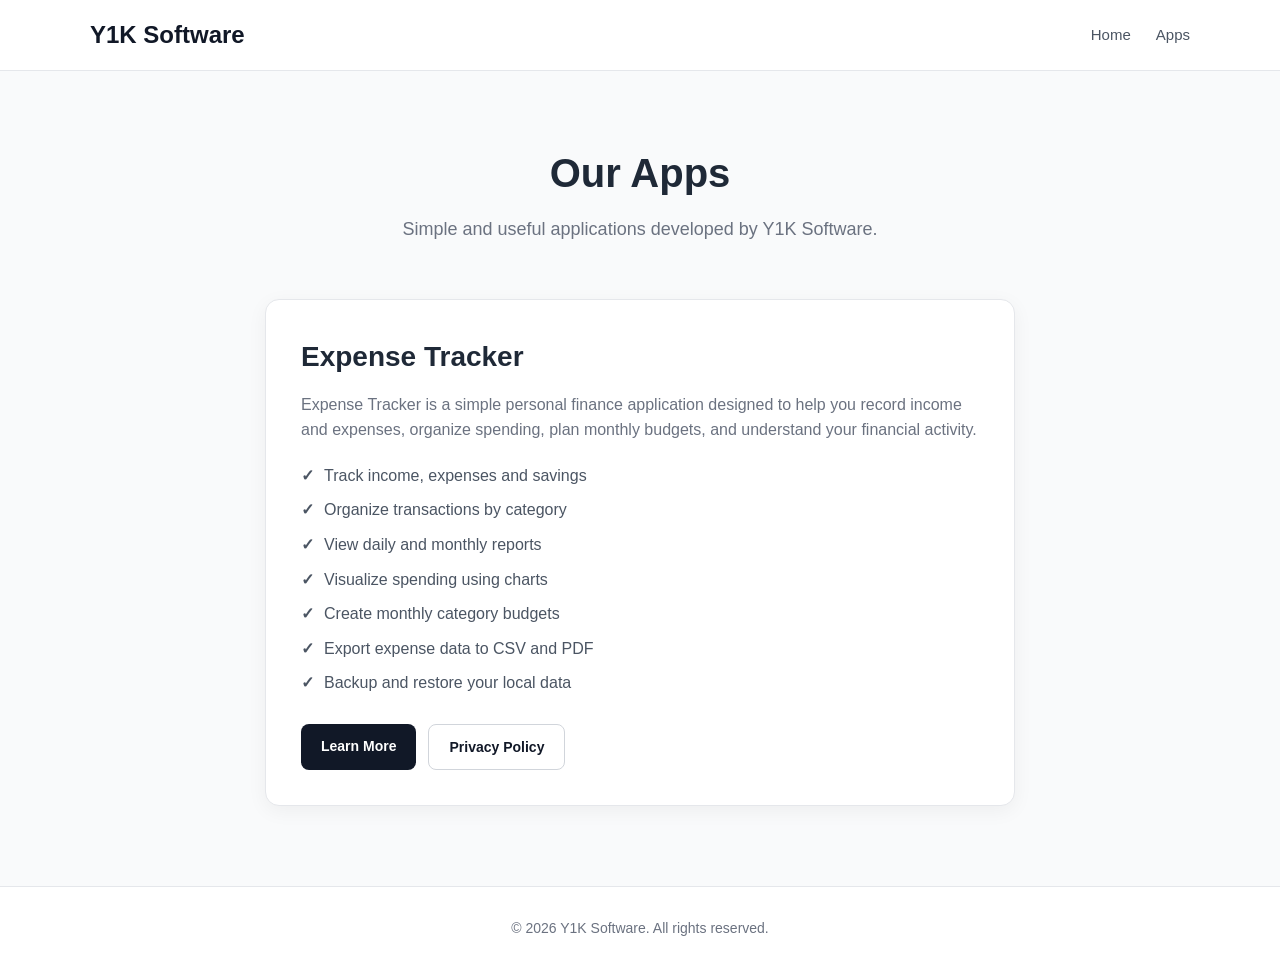
==== apps/index.html @ 78d9a58e "Add Expense Tracker app pages Create a dedicated apps section with an Expense Tracker landing page a" ====
<!DOCTYPE html>
<html lang="en">
<head>
    <meta charset="UTF-8">
    <meta name="viewport" content="width=device-width, initial-scale=1.0">

    <title>Apps - Y1K Software</title>

    <meta name="description"
          content="Explore applications developed by Y1K Software.">

    <style>
        * {
            box-sizing: border-box;
            margin: 0;
            padding: 0;
        }

        body {
            font-family: -apple-system, BlinkMacSystemFont, "Segoe UI",
                         Roboto, Helvetica, Arial, sans-serif;
            color: #1f2937;
            background: #f9fafb;
            line-height: 1.6;
        }

        a {
            text-decoration: none;
            color: inherit;
        }

        .container {
            width: 90%;
            max-width: 1100px;
            margin: auto;
        }

        header {
            background: #ffffff;
            border-bottom: 1px solid #e5e7eb;
        }

        .navbar {
            height: 70px;
            display: flex;
            align-items: center;
            justify-content: space-between;
        }

        .logo {
            font-size: 24px;
            font-weight: 700;
            color: #111827;
        }

        nav {
            display: flex;
            gap: 25px;
        }

        nav a {
            color: #4b5563;
            font-size: 15px;
        }

        nav a:hover {
            color: #111827;
        }

        .page-header {
            text-align: center;
            padding: 70px 0 45px;
        }

        .page-header h1 {
            font-size: 40px;
            margin-bottom: 10px;
        }

        .page-header p {
            color: #6b7280;
            font-size: 18px;
        }

        .apps-section {
            padding: 10px 0 80px;
        }

        .app-card {
            max-width: 750px;
            margin: auto;
            background: #ffffff;
            border: 1px solid #e5e7eb;
            border-radius: 14px;
            padding: 35px;
            box-shadow: 0 5px 20px rgba(0, 0, 0, 0.05);
        }

        .app-card h2 {
            font-size: 28px;
            margin-bottom: 12px;
        }

        .app-card p {
            color: #6b7280;
            margin-bottom: 20px;
        }

        .features {
            list-style: none;
            margin-bottom: 28px;
        }

        .features li {
            margin: 9px 0;
            color: #4b5563;
        }

        .features li::before {
            content: "✓";
            font-weight: bold;
            margin-right: 10px;
        }

        .actions {
            display: flex;
            flex-wrap: wrap;
            gap: 12px;
        }

        .button {
            display: inline-block;
            padding: 11px 20px;
            border-radius: 8px;
            background: #111827;
            color: #ffffff;
            font-weight: 600;
            font-size: 14px;
        }

        .button-secondary {
            background: #ffffff;
            color: #111827;
            border: 1px solid #d1d5db;
        }

        footer {
            background: #ffffff;
            border-top: 1px solid #e5e7eb;
            padding: 30px 0;
            text-align: center;
            color: #6b7280;
            font-size: 14px;
        }

        @media (max-width: 600px) {
            .navbar {
                height: auto;
                padding: 18px 0;
                flex-direction: column;
                gap: 12px;
            }

            .page-header h1 {
                font-size: 32px;
            }

            .app-card {
                padding: 25px;
            }
        }
    </style>
</head>

<body>

<header>
    <div class="container navbar">

        <a href="/" class="logo">Y1K Software</a>

        <nav>
            <a href="/">Home</a>
            <a href="/apps/">Apps</a>
        </nav>

    </div>
</header>


<main>

    <section class="page-header">
        <div class="container">

            <h1>Our Apps</h1>

            <p>
                Simple and useful applications developed by Y1K Software.
            </p>

        </div>
    </section>


    <section class="apps-section">

        <div class="container">

            <div class="app-card">

                <h2>Expense Tracker</h2>

                <p>
                    Expense Tracker is a simple personal finance application
                    designed to help you record income and expenses, organize
                    spending, plan monthly budgets, and understand your
                    financial activity.
                </p>

                <ul class="features">
                    <li>Track income, expenses and savings</li>
                    <li>Organize transactions by category</li>
                    <li>View daily and monthly reports</li>
                    <li>Visualize spending using charts</li>
                    <li>Create monthly category budgets</li>
                    <li>Export expense data to CSV and PDF</li>
                    <li>Backup and restore your local data</li>
                </ul>

                <div class="actions">

                    <a href="/apps/ExpenseTracker/" class="button">
                        Learn More
                    </a>

                    <a href="/apps/ExpenseTracker/privacy-policy.html"
                       class="button button-secondary">
                        Privacy Policy
                    </a>

                </div>

            </div>

        </div>

    </section>

</main>


<footer>
    <div class="container">
        <p>&copy; 2026 Y1K Software. All rights reserved.</p>
    </div>
</footer>

</body>
</html>
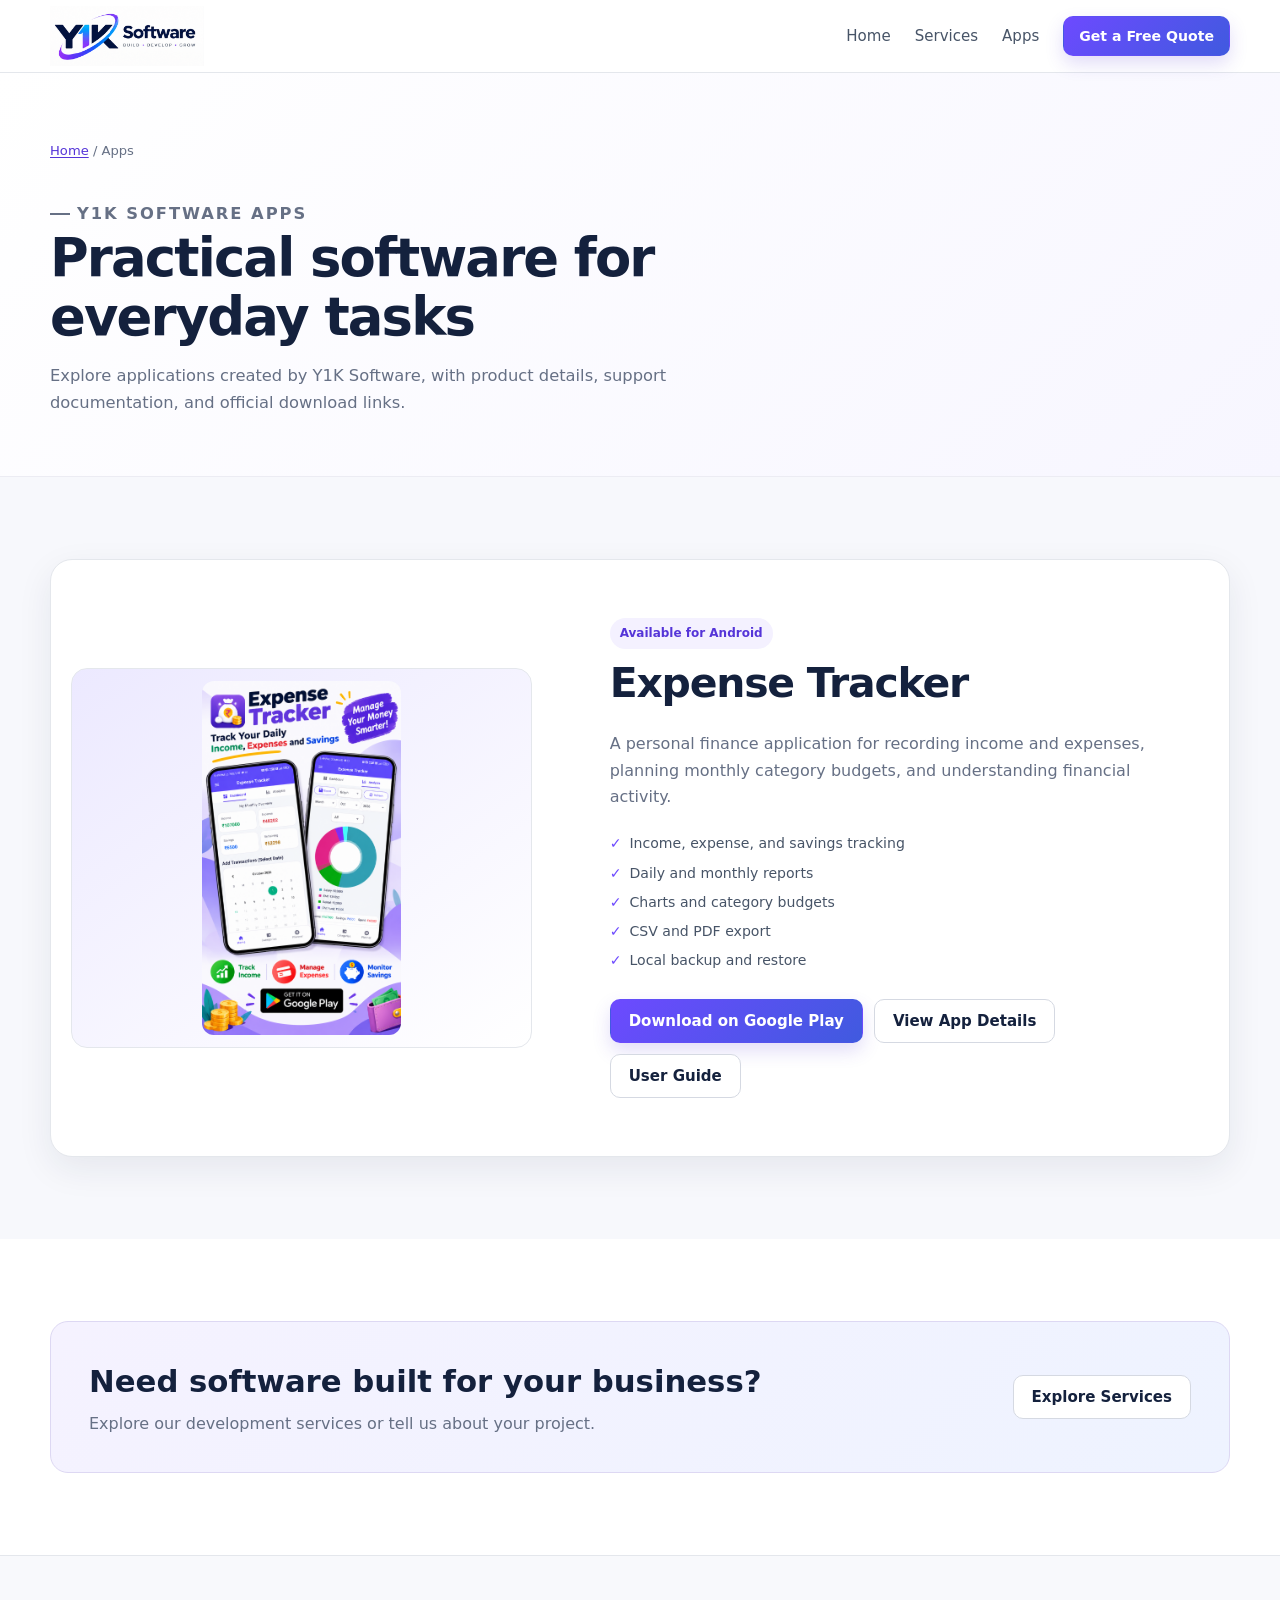
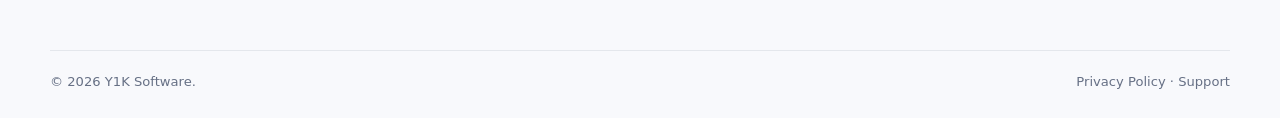
==== commit df5040ce: "Redesigned Website Co-Authored-By: Copilot <198982749+Copilot@users.noreply.github.com>" ====
--- a/apps/index.html
+++ b/apps/index.html
@@ -1,260 +1,5 @@
-<!DOCTYPE html>
-<html lang="en">
-<head>
-    <meta charset="UTF-8">
-    <meta name="viewport" content="width=device-width, initial-scale=1.0">
-
-    <title>Apps - Y1K Software</title>
-
-    <meta name="description"
-          content="Explore applications developed by Y1K Software.">
-
-    <style>
-        * {
-            box-sizing: border-box;
-            margin: 0;
-            padding: 0;
-        }
-
-        body {
-            font-family: -apple-system, BlinkMacSystemFont, "Segoe UI",
-                         Roboto, Helvetica, Arial, sans-serif;
-            color: #1f2937;
-            background: #f9fafb;
-            line-height: 1.6;
-        }
-
-        a {
-            text-decoration: none;
-            color: inherit;
-        }
-
-        .container {
-            width: 90%;
-            max-width: 1100px;
-            margin: auto;
-        }
-
-        header {
-            background: #ffffff;
-            border-bottom: 1px solid #e5e7eb;
-        }
-
-        .navbar {
-            height: 70px;
-            display: flex;
-            align-items: center;
-            justify-content: space-between;
-        }
-
-        .logo {
-            font-size: 24px;
-            font-weight: 700;
-            color: #111827;
-        }
-
-        nav {
-            display: flex;
-            gap: 25px;
-        }
-
-        nav a {
-            color: #4b5563;
-            font-size: 15px;
-        }
-
-        nav a:hover {
-            color: #111827;
-        }
-
-        .page-header {
-            text-align: center;
-            padding: 70px 0 45px;
-        }
-
-        .page-header h1 {
-            font-size: 40px;
-            margin-bottom: 10px;
-        }
-
-        .page-header p {
-            color: #6b7280;
-            font-size: 18px;
-        }
-
-        .apps-section {
-            padding: 10px 0 80px;
-        }
-
-        .app-card {
-            max-width: 750px;
-            margin: auto;
-            background: #ffffff;
-            border: 1px solid #e5e7eb;
-            border-radius: 14px;
-            padding: 35px;
-            box-shadow: 0 5px 20px rgba(0, 0, 0, 0.05);
-        }
-
-        .app-card h2 {
-            font-size: 28px;
-            margin-bottom: 12px;
-        }
-
-        .app-card p {
-            color: #6b7280;
-            margin-bottom: 20px;
-        }
-
-        .features {
-            list-style: none;
-            margin-bottom: 28px;
-        }
-
-        .features li {
-            margin: 9px 0;
-            color: #4b5563;
-        }
-
-        .features li::before {
-            content: "✓";
-            font-weight: bold;
-            margin-right: 10px;
-        }
-
-        .actions {
-            display: flex;
-            flex-wrap: wrap;
-            gap: 12px;
-        }
-
-        .button {
-            display: inline-block;
-            padding: 11px 20px;
-            border-radius: 8px;
-            background: #111827;
-            color: #ffffff;
-            font-weight: 600;
-            font-size: 14px;
-        }
-
-        .button-secondary {
-            background: #ffffff;
-            color: #111827;
-            border: 1px solid #d1d5db;
-        }
-
-        footer {
-            background: #ffffff;
-            border-top: 1px solid #e5e7eb;
-            padding: 30px 0;
-            text-align: center;
-            color: #6b7280;
-            font-size: 14px;
-        }
-
-        @media (max-width: 600px) {
-            .navbar {
-                height: auto;
-                padding: 18px 0;
-                flex-direction: column;
-                gap: 12px;
-            }
-
-            .page-header h1 {
-                font-size: 32px;
-            }
-
-            .app-card {
-                padding: 25px;
-            }
-        }
-    </style>
-</head>
-
-<body>
-
-<header>
-    <div class="container navbar">
-
-        <a href="/" class="logo">Y1K Software</a>
-
-        <nav>
-            <a href="/">Home</a>
-            <a href="/apps/">Apps</a>
-        </nav>
-
-    </div>
-</header>
-
-
-<main>
-
-    <section class="page-header">
-        <div class="container">
-
-            <h1>Our Apps</h1>
-
-            <p>
-                Simple and useful applications developed by Y1K Software.
-            </p>
-
-        </div>
-    </section>
-
-
-    <section class="apps-section">
-
-        <div class="container">
-
-            <div class="app-card">
-
-                <h2>Expense Tracker</h2>
-
-                <p>
-                    Expense Tracker is a simple personal finance application
-                    designed to help you record income and expenses, organize
-                    spending, plan monthly budgets, and understand your
-                    financial activity.
-                </p>
-
-                <ul class="features">
-                    <li>Track income, expenses and savings</li>
-                    <li>Organize transactions by category</li>
-                    <li>View daily and monthly reports</li>
-                    <li>Visualize spending using charts</li>
-                    <li>Create monthly category budgets</li>
-                    <li>Export expense data to CSV and PDF</li>
-                    <li>Backup and restore your local data</li>
-                </ul>
-
-                <div class="actions">
-
-                    <a href="/apps/ExpenseTracker/" class="button">
-                        Learn More
-                    </a>
-
-                    <a href="/apps/ExpenseTracker/privacy-policy.html"
-                       class="button button-secondary">
-                        Privacy Policy
-                    </a>
-
-                </div>
-
-            </div>
-
-        </div>
-
-    </section>
-
-</main>
-
-
-<footer>
-    <div class="container">
-        <p>&copy; 2026 Y1K Software. All rights reserved.</p>
-    </div>
-</footer>
-
-</body>
-</html>
+<!DOCTYPE html><html lang="en"><head><meta charset="utf-8"><meta name="viewport" content="width=device-width,initial-scale=1"><title>Apps by Y1K Software | Expense Tracker for Android</title><meta name="description" content="Explore practical applications by Y1K Software, including Expense Tracker for Android. View features, guides and the official Google Play download."><link rel="canonical" href="https://y1ksoftware.in/apps/"><meta property="og:type" content="website"><meta property="og:title" content="Apps by Y1K Software"><meta property="og:description" content="Practical applications from Y1K Software, including Expense Tracker for Android."><meta property="og:url" content="https://y1ksoftware.in/apps/"><meta property="og:image" content="https://y1ksoftware.in/assets/ExpenseTracker.png"><meta name="twitter:card" content="summary_large_image"><link rel="stylesheet" href="/assets/styles.css"><link rel="icon" href="/favicon.svg" type="image/svg+xml">
+</head><body><a class="skip-link" href="#main">Skip to content</a><header class="site-header"><div class="container nav-wrap"><a class="brand" href="/"><img class="brand-logo" src="/assets/Logo%20and%20Company%20name.png" width="568" height="220" alt="Y1K Software"></a><button class="menu-toggle" type="button" aria-expanded="false" aria-controls="site-nav" aria-label="Open navigation"><span></span></button><nav class="site-nav" id="site-nav" aria-label="Primary navigation"><a href="/">Home</a><a href="/#services">Services</a><a href="/apps/">Apps</a><a class="button small" href="/#contact">Get a Free Quote</a></nav></div></header><main id="main">
+<section class="page-hero"><div class="container"><nav class="breadcrumbs" aria-label="Breadcrumb"><a href="/">Home</a> / Apps</nav><p class="eyebrow">Y1K Software apps</p><h1>Practical software for everyday tasks</h1><p>Explore applications created by Y1K Software, with product details, support documentation, and official download links.</p></div></section>
+<section class="section dark"><div class="container"><article class="portfolio-card"><div class="portfolio-visual app-showcase-visual"><img src="/assets/ExpenseTracker.png" width="942" height="1667" alt="Expense Tracker app dashboard and analysis screenshots" loading="eager"></div><div class="portfolio-copy"><span class="tag">Available for Android</span><h2>Expense Tracker</h2><p>A personal finance application for recording income and expenses, planning monthly category budgets, and understanding financial activity.</p><ul class="check-list"><li>Income, expense, and savings tracking</li><li>Daily and monthly reports</li><li>Charts and category budgets</li><li>CSV and PDF export</li><li>Local backup and restore</li></ul><div class="card-actions"><a class="button" href="https://play.google.com/store/apps/details?id=com.y1ksoftware.expensetracker" target="_blank" rel="noopener">Download on Google Play</a><a class="button secondary" href="/apps/ExpenseTracker/">View App Details</a><a class="button secondary" href="/apps/ExpenseTracker/UserGuide.html">User Guide</a></div></div></article></div></section>
+<section class="section"><div class="container"><div class="cta-band"><div><h2>Need software built for your business?</h2><p>Explore our development services or tell us about your project.</p></div><div class="card-actions"><a class="button light" href="/#services">Explore Services</a></div></div></div></section></main><footer class="site-footer"><div class="container"><div class="footer-bottom"><span>&copy; 2026 Y1K Software.</span><span><a href="/apps/ExpenseTracker/privacy-policy.html">Privacy Policy</a> · <a href="mailto:y1ksoftwaresupport@gmail.com">Support</a></span></div></div></footer><script src="/assets/site.js" defer></script></body></html>
--- a/assets/styles.css
+++ b/assets/styles.css
@@ -0,0 +1,107 @@
+:root {
+  --navy: #14213d;
+  --navy-2: #1d2d50;
+  --ink: #172033;
+  --muted: #667085;
+  --line: #e4e7ec;
+  --soft: #f7f8fc;
+  --soft-purple: #f4f1ff;
+  --white: #fff;
+  --purple: #6d4aff;
+  --purple-dark: #5535d8;
+  --indigo: #405adf;
+  --cyan: #0891b2;
+  --green: #168a4b;
+  --shadow: 0 12px 35px rgba(25, 38, 68, .08);
+  --shadow-lg: 0 22px 60px rgba(36, 31, 79, .11);
+  --radius: 18px;
+  --max: 1180px;
+}
+
+* { box-sizing: border-box; }
+html { scroll-behavior: smooth; scroll-padding-top: 78px; }
+body { margin: 0; overflow-x: hidden; color: var(--ink); background: var(--white); font-family: Inter, ui-sans-serif, system-ui, -apple-system, BlinkMacSystemFont, "Segoe UI", sans-serif; font-size: 16px; font-weight: 400; line-height: 1.65; }
+img, svg { display: block; max-width: 100%; }
+a { color: inherit; text-decoration: none; }
+button, input, select, textarea { font: inherit; }
+button, .button { cursor: pointer; }
+:focus-visible { outline: 3px solid rgba(109, 74, 255, .3); outline-offset: 3px; }
+.container { width: min(calc(100% - 40px), var(--max)); margin-inline: auto; }
+.skip-link { position: absolute; z-index: 100; top: -80px; left: 16px; padding: 10px 16px; border-radius: 8px; background: var(--navy); color: #fff; }
+.skip-link:focus { top: 12px; }
+
+.site-header { position: sticky; z-index: 50; top: 0; border-bottom: 1px solid var(--line); background: rgba(255,255,255,.96); color: var(--ink); backdrop-filter: blur(14px); }
+.nav-wrap { min-height: 72px; display: flex; align-items: center; justify-content: space-between; gap: 26px; }
+.brand { display: inline-flex; align-items: center; white-space: nowrap; }
+.brand-logo { width: 154px; height: auto; }
+.site-nav { display: flex; align-items: center; gap: 24px; font-size: .94rem; font-weight: 500; }
+.site-nav > a:not(.button) { color: #475467; }
+.site-nav > a:hover { color: var(--purple-dark); }
+.menu-toggle { display: none; width: 42px; height: 42px; border: 1px solid var(--line); border-radius: 10px; background: #fff; color: var(--navy); }
+.menu-toggle span, .menu-toggle::before, .menu-toggle::after { display: block; width: 19px; height: 2px; margin: 4px auto; content: ""; background: currentColor; }
+
+.button { display: inline-flex; min-height: 44px; align-items: center; justify-content: center; gap: 8px; padding: 10px 18px; border: 1px solid transparent; border-radius: 10px; background: linear-gradient(135deg, var(--purple), var(--indigo)); color: #fff; font-size: .94rem; font-weight: 600; line-height: 1.2; box-shadow: 0 8px 18px rgba(85,53,216,.17); transition: transform .2s ease, box-shadow .2s ease, background .2s ease; }
+.button:hover { transform: translateY(-1px); box-shadow: 0 11px 23px rgba(85,53,216,.24); }
+.button.secondary, .button.light { border-color: #d5d9e2; background: #fff; color: var(--navy); box-shadow: none; }
+.button.secondary:hover, .button.light:hover { border-color: #b9b1ed; background: #faf9ff; }
+.button.small { min-height: 40px; padding: 9px 15px; font-size: .88rem; }
+
+.eyebrow { display: inline-flex; align-items: center; gap: 7px; margin: 0 0 14px; color: var(--purple-dark); font-size: .75rem; font-weight: 650; letter-spacing: .12em; text-transform: uppercase; }
+.eyebrow::before { width: 20px; height: 2px; content: ""; background: currentColor; }
+.hero { position: relative; overflow: hidden; min-height: auto; padding: 72px 0 76px; background: linear-gradient(135deg, #fff 0%, #fbfaff 58%, #f2f5ff 100%); color: var(--ink); }
+.hero::before { position: absolute; top: -230px; right: -190px; width: 560px; height: 560px; content: ""; border-radius: 50%; background: radial-gradient(circle, rgba(109,74,255,.10), transparent 68%); pointer-events: none; }
+.hero-grid { position: relative; display: grid; grid-template-columns: 1.12fr .88fr; align-items: center; gap: clamp(46px, 7vw, 84px); }
+.hero-grid > * { min-width: 0; }
+.hero h1, .page-hero h1 { max-width: 690px; margin: 0; color: var(--navy); font-size: clamp(2.75rem, 4.2vw, 3.25rem); font-weight: 650; line-height: 1.12; letter-spacing: -.035em; }
+.gradient-text { color: var(--purple-dark); }
+.hero-copy > p { max-width: 620px; margin: 21px 0 27px; color: var(--muted); font-size: clamp(1rem, 1.4vw, 1.08rem); }
+.hero-actions, .card-actions { display: flex; flex-wrap: wrap; gap: 11px; }
+.trust-line { display: flex; flex-wrap: wrap; gap: 18px; margin-top: 24px; color: #667085; font-size: .85rem; }
+.trust-line span::before { margin-right: 7px; color: var(--purple); content: "✓"; }
+.hero-form-card { position: relative; padding: clamp(24px, 3.2vw, 34px); border: 1px solid #e1def3; border-radius: 20px; background: rgba(255,255,255,.96); box-shadow: var(--shadow-lg); }
+.hero-form-card h2 { margin: 0; color: var(--navy); font-size: clamp(1.45rem, 2.2vw, 1.8rem); font-weight: 650; letter-spacing: -.02em; }
+.hero-form-card > p { margin: 7px 0 21px; color: var(--muted); font-size: .88rem; }
+
+.section { padding: 82px 0; }.section.soft { background: var(--soft); }.section.dark { background: #f7f8fc; color: var(--ink); }
+.section-heading { display: flex; align-items: end; justify-content: space-between; gap: 28px; margin-bottom: 34px; }
+.section-heading > div { max-width: 710px; }.section-heading h2, .content-block h2 { margin: 0; color: var(--navy); font-size: clamp(1.9rem, 3vw, 2.3rem); font-weight: 600; line-height: 1.2; letter-spacing: -.025em; }
+.section-heading p { max-width: 650px; margin: 11px 0 0; color: var(--muted); }.dark .section-heading p { color: var(--muted); }
+
+.service-grid { display: grid; grid-template-columns: repeat(6, 1fr); gap: 18px; }
+.service-card { grid-column: span 2; display: flex; min-height: 0; flex-direction: column; padding: 24px; border: 1px solid var(--line); border-radius: var(--radius); background: #fff; box-shadow: 0 5px 18px rgba(17,24,39,.035); }
+.service-card:nth-child(4), .service-card:nth-child(5) { grid-column: span 3; }
+.icon-box { display: grid; width: 42px; height: 42px; place-items: center; margin-bottom: 18px; border-radius: 11px; background: var(--soft-purple); color: var(--purple-dark); font-size: 1.15rem; }
+.service-card h3 { margin: 0 0 8px; color: var(--navy); font-size: 1.18rem; font-weight: 600; }.service-card p { margin: 0 0 13px; color: var(--muted); font-size: .94rem; }
+.check-list { margin: 0 0 20px; padding: 0; list-style: none; color: #475467; font-size: .88rem; }.check-list li { margin: 6px 0; }.check-list li::before { margin-right: 8px; color: var(--purple); content: "✓"; font-weight: 650; }
+.service-card .button { align-self: flex-start; margin-top: auto; }
+
+.why-grid { display: grid; grid-template-columns: repeat(3, 1fr); gap: 16px; }
+.why-item { padding: 24px; border: 1px solid var(--line); border-radius: 14px; background: #fff; }.why-item strong { display: block; margin-bottom: 6px; color: var(--navy); font-size: 1rem; font-weight: 600; }.why-item p { margin: 0; color: var(--muted); font-size: .9rem; }
+.portfolio-card { display: grid; grid-template-columns: .85fr 1.15fr; overflow: hidden; border: 1px solid var(--line); border-radius: 22px; background: #fff; box-shadow: var(--shadow); }
+.portfolio-visual { position: relative; min-height: 500px; overflow: hidden; background: linear-gradient(145deg, #ece9ff, #fff); }
+.portfolio-visual img { width: 100%; height: 100%; object-fit: cover; }
+.app-artwork-wrap { display: flex; align-items: center; justify-content: center; padding: 18px; border: 1px solid var(--line); border-radius: 20px; background: linear-gradient(145deg, #faf9ff, #fff); }
+.app-artwork { width: auto; max-width: 100%; max-height: 560px; border-radius: 16px; box-shadow: var(--shadow); object-fit: contain; }
+.portfolio-visual.app-showcase-visual { display: flex; height: 380px; min-height: 380px; align-self: center; align-items: center; justify-content: center; margin: 20px; padding: 12px; border: 1px solid var(--line); border-radius: 16px; }
+.app-showcase-visual img { width: auto; height: auto; max-width: 100%; max-height: 100%; border-radius: 12px; object-fit: contain; }
+.portfolio-copy { display: flex; flex-direction: column; justify-content: center; padding: clamp(32px, 5vw, 58px); }
+.portfolio-copy h2, .portfolio-copy h3 { margin: 12px 0 8px; color: var(--navy); font-size: clamp(1.85rem, 3.2vw, 2.7rem); font-weight: 600; line-height: 1.12; letter-spacing: -.03em; }.portfolio-copy p { color: var(--muted); }.portfolio-copy .check-list { color: #475467; }
+.tag { display: inline-flex; align-self: flex-start; padding: 6px 10px; border-radius: 999px; background: var(--soft-purple); color: var(--purple-dark); font-size: .75rem; font-weight: 600; }
+.process-grid { display: grid; grid-template-columns: repeat(4,1fr); gap: 16px; counter-reset: process; }.process-step { counter-increment: process; padding: 23px; border: 1px solid var(--line); border-top: 2px solid var(--purple); border-radius: 0 0 13px 13px; background: #fff; }.process-step::before { display: block; margin-bottom: 17px; color: var(--purple); content: "0" counter(process); font-weight: 600; }.process-step h3 { margin: 0 0 7px; color: var(--navy); font-size: 1.08rem; font-weight: 600; }.process-step p { margin: 0; color: var(--muted); font-size: .92rem; }
+.about-grid, .contact-grid, .content-grid { display: grid; grid-template-columns: .9fr 1.1fr; gap: clamp(38px, 7vw, 84px); align-items: start; }.content-block p { color: var(--muted); }
+.contact-section { background: linear-gradient(145deg, #f6f4ff, #f8faff); }.contact-card { padding: clamp(24px,4vw,38px); border: 1px solid #ddd8f3; border-radius: 20px; background: #fff; box-shadow: var(--shadow); }
+.form-grid { display: grid; grid-template-columns: 1fr 1fr; gap: 14px 16px; }.field.full { grid-column: 1/-1; }.field label { display: block; margin-bottom: 5px; color: #344054; font-size: .82rem; font-weight: 550; }.field label span { color: var(--muted); font-weight: 400; }.field input, .field select, .field textarea { width: 100%; min-height: 42px; border: 1px solid #d0d5dd; border-radius: 9px; padding: 9px 11px; background: #fff; color: var(--ink); font-size: .91rem; }.field textarea { min-height: 92px; resize: vertical; }.field input:focus, .field select:focus, .field textarea:focus { border-color: var(--purple); outline: 3px solid rgba(109,74,255,.1); }.field-error { min-height: 14px; margin: 3px 0 0; color: #b42318; font-size: .73rem; line-height: 1.25; }.honeypot { position: absolute !important; left: -9999px !important; }
+.form-note { margin: 10px 0 0; color: var(--muted); font-size: .76rem; }.direct-email { display: inline-block; margin-top: 18px; color: var(--purple-dark); font-weight: 600; }
+
+.page-hero { padding: 67px 0 59px; border-bottom: 1px solid #ececf3; background: linear-gradient(135deg, #fff, #f7f6ff); color: var(--ink); }.page-hero h1 { max-width: 780px; font-size: clamp(2.35rem, 4.5vw, 3.3rem); }.page-hero p { max-width: 730px; margin: 17px 0 0; color: var(--muted); font-size: 1.02rem; }
+.breadcrumbs { margin-bottom: 22px; color: #667085; font-size: .82rem; }.breadcrumbs a { color: var(--purple-dark); text-decoration: underline; text-underline-offset: .18em; }
+.benefit-grid, .faq-grid { display: grid; grid-template-columns: repeat(2,1fr); gap: 16px; }.benefit { padding: 22px; border: 1px solid var(--line); border-radius: 14px; background: #fff; }.benefit h3 { margin: 0 0 6px; color: var(--navy); font-size: 1.08rem; font-weight: 600; }.benefit p { margin: 0; color: var(--muted); font-size: .92rem; }
+.faq-grid details { align-self: start; border: 1px solid var(--line); border-radius: 12px; background: #fff; padding: 17px; }.faq-grid summary { cursor: pointer; color: var(--navy); font-weight: 600; }.faq-grid details p { color: var(--muted); }
+.cta-band { display: flex; align-items: center; justify-content: space-between; gap: 24px; padding: 34px 38px; border: 1px solid #ddd8f3; border-radius: 18px; background: linear-gradient(135deg, #f5f2ff, #eef3ff); color: var(--ink); }.cta-band h2 { margin: 0; color: var(--navy); font-size: clamp(1.5rem, 2.4vw, 1.95rem); font-weight: 600; }.cta-band p { margin: 5px 0 0; color: var(--muted); }
+
+.site-footer { padding: 56px 0 26px; border-top: 1px solid var(--line); background: #f8f9fc; color: #667085; }.footer-grid { display: grid; grid-template-columns: 1.5fr 1fr 1fr 1fr; gap: 36px; }.site-footer .brand-logo { width: 174px; }.footer-copy { max-width: 360px; }.footer-col strong { display: block; margin-bottom: 12px; color: var(--navy); font-weight: 600; }.footer-col a { display: block; margin: 7px 0; }.footer-col a:hover { color: var(--purple-dark); }.footer-bottom { display: flex; justify-content: space-between; gap: 20px; margin-top: 38px; padding-top: 20px; border-top: 1px solid var(--line); font-size: .82rem; }
+.reveal { opacity: 0; transform: translateY(12px); transition: opacity .5s ease, transform .5s ease; }.reveal.visible { opacity: 1; transform: none; }
+
+@media (prefers-reduced-motion: reduce) { html { scroll-behavior: auto; } *,*::before,*::after { scroll-behavior: auto !important; transition-duration: .01ms !important; animation-duration: .01ms !important; } .reveal { opacity: 1; transform: none; } }
+@media (max-width: 900px) { .menu-toggle { display: block; }.site-nav { position: absolute; top: 72px; left: 0; right: 0; display: none; align-items: stretch; flex-direction: column; gap: 0; padding: 12px 20px 20px; border-bottom: 1px solid var(--line); background: #fff; box-shadow: 0 18px 30px rgba(17,24,39,.09); }.site-nav.open { display: flex; }.site-nav a { padding: 11px; }.hero-grid, .portfolio-card, .about-grid, .contact-grid, .content-grid { grid-template-columns: 1fr; }.hero { padding-top: 58px; }.hero-copy { max-width: 700px; }.hero-form-card { max-width: 680px; }.service-card, .service-card:nth-child(4), .service-card:nth-child(5) { grid-column: span 3; }.why-grid { grid-template-columns: 1fr 1fr; }.process-grid { grid-template-columns: 1fr 1fr; }.footer-grid { grid-template-columns: 1fr 1fr; }.portfolio-visual { min-height: 440px; }}
+@media (max-width: 620px) { body { font-size: 15.5px; }.container { width: min(calc(100% - 28px), var(--max)); }.section { padding: 64px 0; }.section-heading { align-items: start; flex-direction: column; margin-bottom: 28px; }.hero { padding: 48px 0 58px; }.hero h1, .page-hero h1 { font-size: clamp(1.95rem, 9vw, 2.25rem); }.hero-form-card { padding: 22px 18px; }.service-grid { display: block; }.service-card { margin-bottom: 14px; }.why-grid, .process-grid, .benefit-grid, .faq-grid, .form-grid { grid-template-columns: 1fr; }.field.full { grid-column: auto; }.portfolio-visual { min-height: 390px; }.footer-grid { grid-template-columns: 1fr; }.footer-bottom, .cta-band { align-items: flex-start; flex-direction: column; }.hero-actions .button, .hero-form-card .button, .card-actions .button { width: 100%; }.page-hero { padding: 52px 0 46px; }.page-hero p { font-size: .98rem; }}
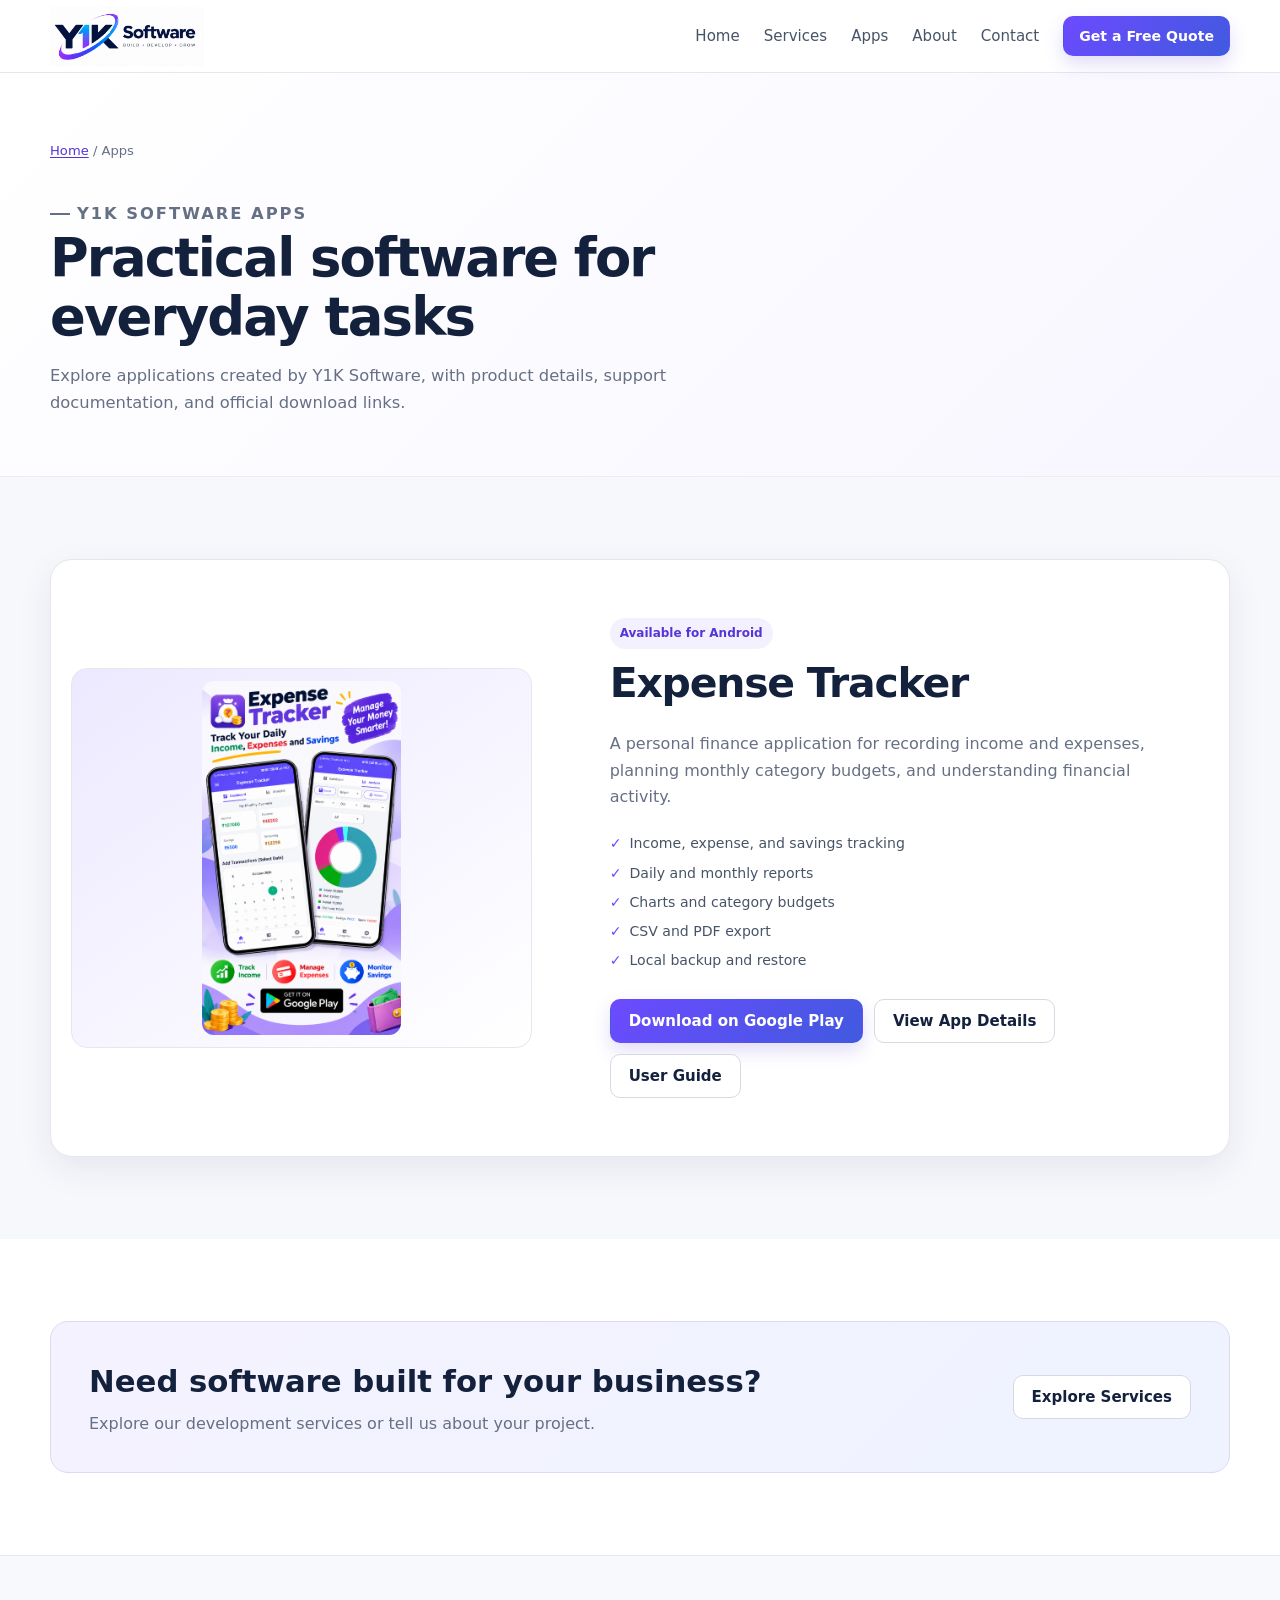
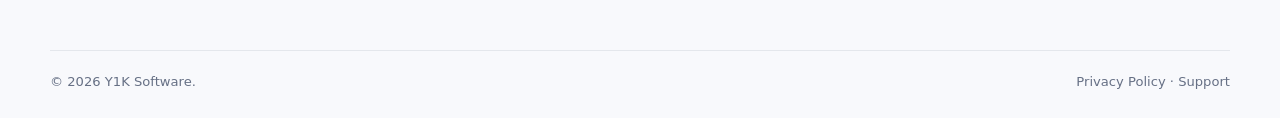
==== commit 96be9acc: "Update navigation and contact details Updated site navigation, quote and contact anchors, and direct" ====
--- a/apps/index.html
+++ b/apps/index.html
@@ -1,5 +1,5 @@
 <!DOCTYPE html><html lang="en"><head><meta charset="utf-8"><meta name="viewport" content="width=device-width,initial-scale=1"><title>Apps by Y1K Software | Expense Tracker for Android</title><meta name="description" content="Explore practical applications by Y1K Software, including Expense Tracker for Android. View features, guides and the official Google Play download."><link rel="canonical" href="https://y1ksoftware.in/apps/"><meta property="og:type" content="website"><meta property="og:title" content="Apps by Y1K Software"><meta property="og:description" content="Practical applications from Y1K Software, including Expense Tracker for Android."><meta property="og:url" content="https://y1ksoftware.in/apps/"><meta property="og:image" content="https://y1ksoftware.in/assets/ExpenseTracker.png"><meta name="twitter:card" content="summary_large_image"><link rel="stylesheet" href="/assets/styles.css"><link rel="icon" href="/favicon.svg" type="image/svg+xml">
-</head><body><a class="skip-link" href="#main">Skip to content</a><header class="site-header"><div class="container nav-wrap"><a class="brand" href="/"><img class="brand-logo" src="/assets/Logo%20and%20Company%20name.png" width="568" height="220" alt="Y1K Software"></a><button class="menu-toggle" type="button" aria-expanded="false" aria-controls="site-nav" aria-label="Open navigation"><span></span></button><nav class="site-nav" id="site-nav" aria-label="Primary navigation"><a href="/">Home</a><a href="/#services">Services</a><a href="/apps/">Apps</a><a class="button small" href="/#contact">Get a Free Quote</a></nav></div></header><main id="main">
+</head><body><a class="skip-link" href="#main">Skip to content</a><header class="site-header"><div class="container nav-wrap"><a class="brand" href="/"><img class="brand-logo" src="/assets/Logo%20and%20Company%20name.png" width="568" height="220" alt="Y1K Software"></a><button class="menu-toggle" type="button" aria-expanded="false" aria-controls="site-nav" aria-label="Open navigation"><span></span></button><nav class="site-nav" id="site-nav" aria-label="Primary navigation"><a href="/">Home</a><a href="/#services">Services</a><a href="/apps/">Apps</a><a href="/#about">About</a><a href="/#contact">Contact</a><a class="button small" href="/#quote">Get a Free Quote</a></nav></div></header><main id="main">
 <section class="page-hero"><div class="container"><nav class="breadcrumbs" aria-label="Breadcrumb"><a href="/">Home</a> / Apps</nav><p class="eyebrow">Y1K Software apps</p><h1>Practical software for everyday tasks</h1><p>Explore applications created by Y1K Software, with product details, support documentation, and official download links.</p></div></section>
 <section class="section dark"><div class="container"><article class="portfolio-card"><div class="portfolio-visual app-showcase-visual"><img src="/assets/ExpenseTracker.png" width="942" height="1667" alt="Expense Tracker app dashboard and analysis screenshots" loading="eager"></div><div class="portfolio-copy"><span class="tag">Available for Android</span><h2>Expense Tracker</h2><p>A personal finance application for recording income and expenses, planning monthly category budgets, and understanding financial activity.</p><ul class="check-list"><li>Income, expense, and savings tracking</li><li>Daily and monthly reports</li><li>Charts and category budgets</li><li>CSV and PDF export</li><li>Local backup and restore</li></ul><div class="card-actions"><a class="button" href="https://play.google.com/store/apps/details?id=com.y1ksoftware.expensetracker" target="_blank" rel="noopener">Download on Google Play</a><a class="button secondary" href="/apps/ExpenseTracker/">View App Details</a><a class="button secondary" href="/apps/ExpenseTracker/UserGuide.html">User Guide</a></div></div></article></div></section>
 <section class="section"><div class="container"><div class="cta-band"><div><h2>Need software built for your business?</h2><p>Explore our development services or tell us about your project.</p></div><div class="card-actions"><a class="button light" href="/#services">Explore Services</a></div></div></div></section></main><footer class="site-footer"><div class="container"><div class="footer-bottom"><span>&copy; 2026 Y1K Software.</span><span><a href="/apps/ExpenseTracker/privacy-policy.html">Privacy Policy</a> · <a href="mailto:y1ksoftwaresupport@gmail.com">Support</a></span></div></div></footer><script src="/assets/site.js" defer></script></body></html>
--- a/assets/styles.css
+++ b/assets/styles.css
@@ -98,6 +98,7 @@
 .benefit-grid, .faq-grid { display: grid; grid-template-columns: repeat(2,1fr); gap: 16px; }.benefit { padding: 22px; border: 1px solid var(--line); border-radius: 14px; background: #fff; }.benefit h3 { margin: 0 0 6px; color: var(--navy); font-size: 1.08rem; font-weight: 600; }.benefit p { margin: 0; color: var(--muted); font-size: .92rem; }
 .faq-grid details { align-self: start; border: 1px solid var(--line); border-radius: 12px; background: #fff; padding: 17px; }.faq-grid summary { cursor: pointer; color: var(--navy); font-weight: 600; }.faq-grid details p { color: var(--muted); }
 .cta-band { display: flex; align-items: center; justify-content: space-between; gap: 24px; padding: 34px 38px; border: 1px solid #ddd8f3; border-radius: 18px; background: linear-gradient(135deg, #f5f2ff, #eef3ff); color: var(--ink); }.cta-band h2 { margin: 0; color: var(--navy); font-size: clamp(1.5rem, 2.4vw, 1.95rem); font-weight: 600; }.cta-band p { margin: 5px 0 0; color: var(--muted); }
+.contact-phone a { color: var(--purple-dark); font-weight: 600; text-decoration: underline; text-underline-offset: .18em; }
 
 .site-footer { padding: 56px 0 26px; border-top: 1px solid var(--line); background: #f8f9fc; color: #667085; }.footer-grid { display: grid; grid-template-columns: 1.5fr 1fr 1fr 1fr; gap: 36px; }.site-footer .brand-logo { width: 174px; }.footer-copy { max-width: 360px; }.footer-col strong { display: block; margin-bottom: 12px; color: var(--navy); font-weight: 600; }.footer-col a { display: block; margin: 7px 0; }.footer-col a:hover { color: var(--purple-dark); }.footer-bottom { display: flex; justify-content: space-between; gap: 20px; margin-top: 38px; padding-top: 20px; border-top: 1px solid var(--line); font-size: .82rem; }
 .reveal { opacity: 0; transform: translateY(12px); transition: opacity .5s ease, transform .5s ease; }.reveal.visible { opacity: 1; transform: none; }
